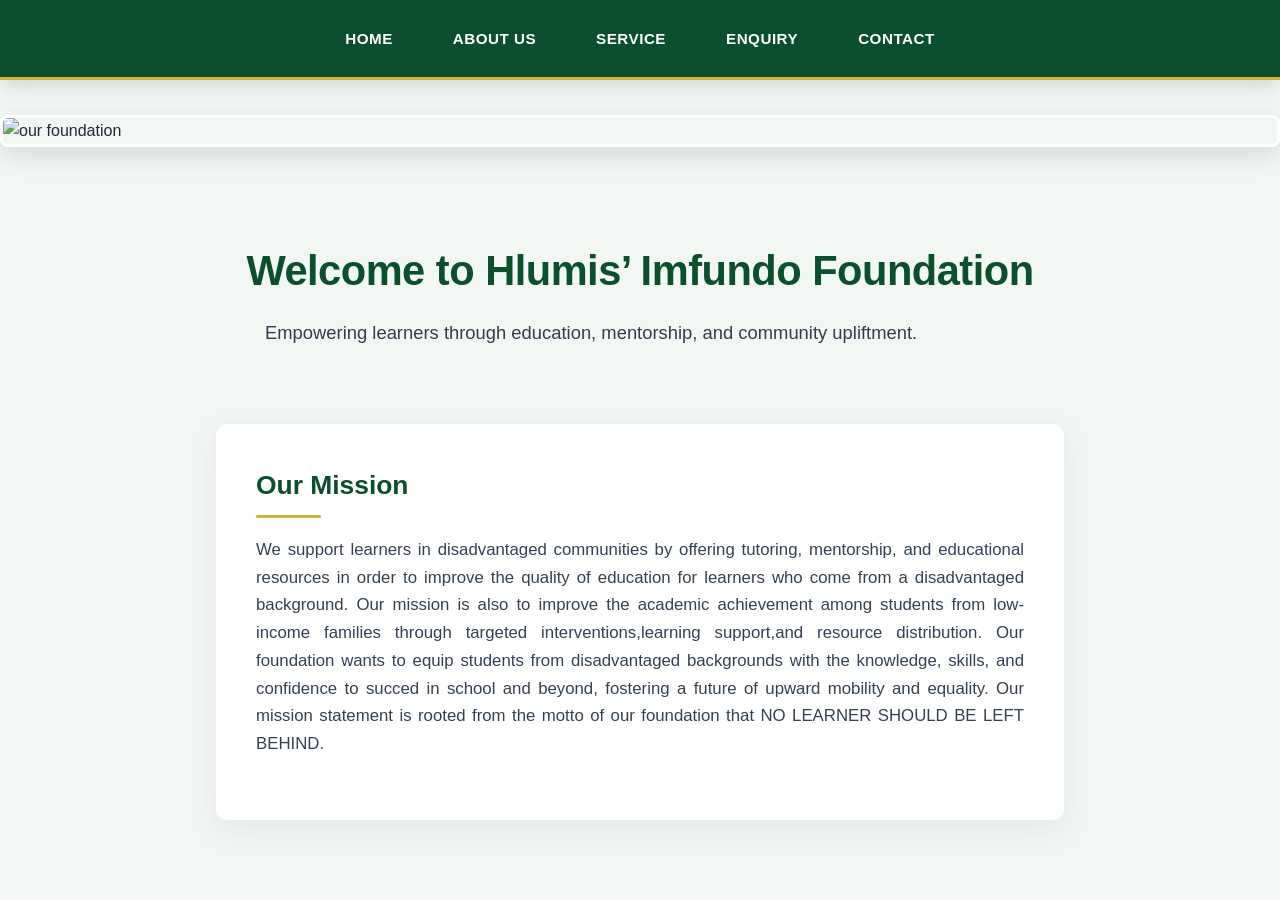
==== index.html @ 6d3a41b8 "Update index.html" ====
<!DOCTYPE html>
<html lang="en">
<link rel="stylesheet" href="CSS/style.css">
    <meta charset="UTF-8">
    <title>Hlumis Foundation</title>
    <link rel="stylesheet" href="CSS/style.css">
</head>
<body>

<nav>
    <a href="index.html">Home</a>
    <a href="about.html">About Us</a>
    <a href="services.html">Service</a>
    <a href="enquiry.html">Enquiry</a>
    <a href="contact.html">Contact</a>
</nav>
<img src="images/image 1.jpg" alt="our foundation">

<header>
    <h1>Welcome to Hlumis’ Imfundo Foundation</h1>
    <p>Empowering learners through education, mentorship, and community upliftment.</p>
</header>

<div class="container">
    <h2>Our Mission</h2>
    <p>We support learners in disadvantaged communities by offering tutoring, mentorship, and educational resources in order to improve the quality of education for learners who come from a disadvantaged background. Our mission is also to improve the academic achievement among students from low-income families through targeted interventions,learning support,and resource distribution. Our foundation wants to equip students from disadvantaged backgrounds with the knowledge, skills, and confidence to succed in school and beyond, fostering a future of upward mobility and equality. Our mission statement is rooted from the motto of our foundation that NO LEARNER SHOULD BE LEFT BEHIND.</p>
</div>

<script src="JavaScript.js"></script>

</body>
</html>
---- CSS/style.css ----
/* ==========================================================================
   1. VARIABLES & PROFESSIONAL PALETTE
   ========================================================================== */
:root {
    --primary-green: #0b4f2c;       /* Deep, rich academic green matching your badge */
    --light-green: #f2f7f4;         /* Premium off-white with a touch of mint mint background */
    --accent-gold: #d4af37;          /* Luxury metallic gold for lines/highlights */
    --hover-gold: #b8972f;           /* Deep gold for hover animations */
    --text-dark: #1e293b;            /* Sharp slate charcoal for crisp text readability */
    --text-light: #ffffff;
    --card-bg: rgba(255, 255, 255, 0.96); /* Solid crisp white with minor transparency */
    --font-main: 'Segoe UI', -apple-system, BlinkMacSystemFont, Roboto, sans-serif;
}

/* ==========================================================================
   2. BODY & THE WATERMARKED BACKGROUND EFFECT
   ========================================================================== */
* {
    margin: 0;
    padding: 0;
    box-sizing: border-box;
}

body {
    font-family: var(--font-main);
    color: var(--text-dark);
    line-height: 1.65;
    background-color: var(--light-green);
    
    /* Professional Background Watermark Setup */
    background-image: linear-gradient(rgba(242, 247, 244, 0.92), rgba(242, 247, 244, 0.92)), 
                      url('../images/image 1.jpg'); /* Assumes your badge image is saved as image 1.jpg */
    background-attachment: fixed;
    background-position: center;
    background-repeat: no-repeat;
    background-size: 45vw; /* Perfectly scaled emblem behind the content layer */
}

/* ==========================================================================
   3. STICKY PROFESSIONAL HEADER & NAVIGATION
   ========================================================================== */
nav {
    background-color: var(--primary-green);
    display: flex;
    justify-content: center;
    align-items: center;
    padding: 18px 0;
    position: sticky;
    top: 0;
    z-index: 1000;
    box-shadow: 0 4px 20px rgba(0, 0, 0, 0.15);
    border-bottom: 3px solid var(--accent-gold);
}

nav a {
    color: var(--text-light);
    text-decoration: none;
    font-weight: 600;
    font-size: 0.95rem;
    letter-spacing: 0.5px;
    text-transform: uppercase;
    padding: 8px 22px;
    margin: 0 8px;
    border-radius: 4px;
    transition: all 0.3s cubic-bezier(0.4, 0, 0.2, 1);
}

nav a:hover {
    color: var(--accent-gold);
    background-color: rgba(255, 255, 255, 0.08);
}

/* ==========================================================================
   4. HERO TITLES
   ========================================================================== */
header {
    text-align: center;
    padding: 55px 20px 45px 20px;
    background: transparent;
}

header h1 {
    color: var(--primary-green);
    font-size: 2.6rem;
    margin-bottom: 12px;
    font-weight: 800;
    letter-spacing: -0.5px;
}

header p {
    color: var(--text-dark);
    font-size: 1.15rem;
    max-width: 750px;
    margin: 0 auto;
    font-weight: 500;
    opacity: 0.9;
}

/* ==========================================================================
   5. CONTENT CARDS (PREMIUM CONTENT LAYER)
   ========================================================================== */
.container {
    max-width: 850px;
    margin: 30px auto;
    padding: 40px;
    background-color: var(--card-bg);
    border-radius: 12px;
    box-shadow: 0 10px 30px rgba(0, 0, 0, 0.06);
    border: 1px solid rgba(11, 79, 44, 0.08);
}

h2 {
    color: var(--primary-green);
    font-size: 1.65rem;
    margin-top: 35px;
    margin-bottom: 18px;
    position: relative;
    padding-bottom: 10px;
    font-weight: 700;
}

h2:first-of-type {
    margin-top: 0;
}

/* Sharp decorative accent line */
h2::after {
    content: '';
    position: absolute;
    left: 0;
    bottom: 0;
    width: 65px;
    height: 3.5px;
    background-color: var(--accent-gold);
    border-radius: 2px;
}

p {
    margin-bottom: 22px;
    font-size: 1.05rem;
    text-align: justify;
    color: #334155;
}

/* ==========================================================================
   6. FLYERS & IMAGES (CLEAN PRESENCE)
   ========================================================================== */
img {
    display: block;
    max-width: 100%;
    height: auto;
    margin: 35px auto;
    border-radius: 8px;
    box-shadow: 0 8px 25px rgba(0, 0, 0, 0.12);
    border: 3px solid #ffffff;
    transition: transform 0.3s ease;
}

img:hover {
    transform: scale(1.01);
}

/* Keeping iframes consistent with media layouts */
iframe {
    width: 100%;
    border-radius: 8px;
    box-shadow: 0 6px 20px rgba(0, 0, 0, 0.08);
    margin: 20px 0;
}

/* ==========================================================================
   7. CLEAN FORMS & CONTACT LAYOUT
   ========================================================================== */
form {
    background: transparent;
    padding: 10px 0 0 0;
}

label {
    display: block;
    font-weight: 600;
    margin-bottom: 8px;
    font-size: 0.9rem;
    text-transform: uppercase;
    letter-spacing: 0.5px;
    color: var(--primary-green);
}

input[type="text"],
input[type="email"],
select,
textarea {
    width: 100%;
    padding: 14px;
    margin-bottom: 24px;
    border: 1.5px solid #e2e8f0;
    border-radius: 6px;
    font-family: var(--font-main);
    font-size: 1rem;
    background-color: #ffffff;
    transition: all 0.3s ease;
}

input:focus,
select:focus,
textarea:focus {
    outline: none;
    border-color: var(--primary-green);
    box-shadow: 0 0 0 4px rgba(11, 79, 44, 0.1);
}

button[type="submit"] {
    background-color: var(--primary-green);
    color: var(--text-light);
    font-weight: 600;
    letter-spacing: 1px;
    text-transform: uppercase;
    border: 1px solid var(--primary-green);
    padding: 15px 30px;
    font-size: 0.95rem;
    border-radius: 6px;
    cursor: pointer;
    transition: all 0.3s ease;
    width: 100%;
    box-shadow: 0 4px 12px rgba(11, 79, 44, 0.15);
}

button[type="submit"]:hover {
    background-color: var(--accent-gold);
    border-color: var(--accent-gold);
    color: var(--text-dark);
    box-shadow: 0 4px 15px rgba(212, 175, 55, 0.3);
}

/* ==========================================================================
   8. FOOTER DEFINITION
   ========================================================================== */
footer {
    background-color: var(--primary-green);
    color: var(--text-light);
    text-align: center;
    padding: 25px 20px;
    margin-top: 80px;
    font-size: 0.9rem;
    font-weight: 500;
    letter-spacing: 0.5px;
    border-top: 4.5px solid var(--accent-gold);
}

footer p {
    margin-bottom: 0;
    text-align: center;
    color: var(--text-light);
}
---- CSS/style.css ----
/* ==========================================================================
   1. VARIABLES & PROFESSIONAL PALETTE
   ========================================================================== */
:root {
    --primary-green: #0b4f2c;       /* Deep, rich academic green matching your badge */
    --light-green: #f2f7f4;         /* Premium off-white with a touch of mint mint background */
    --accent-gold: #d4af37;          /* Luxury metallic gold for lines/highlights */
    --hover-gold: #b8972f;           /* Deep gold for hover animations */
    --text-dark: #1e293b;            /* Sharp slate charcoal for crisp text readability */
    --text-light: #ffffff;
    --card-bg: rgba(255, 255, 255, 0.96); /* Solid crisp white with minor transparency */
    --font-main: 'Segoe UI', -apple-system, BlinkMacSystemFont, Roboto, sans-serif;
}

/* ==========================================================================
   2. BODY & THE WATERMARKED BACKGROUND EFFECT
   ========================================================================== */
* {
    margin: 0;
    padding: 0;
    box-sizing: border-box;
}

body {
    font-family: var(--font-main);
    color: var(--text-dark);
    line-height: 1.65;
    background-color: var(--light-green);
    
    /* Professional Background Watermark Setup */
    background-image: linear-gradient(rgba(242, 247, 244, 0.92), rgba(242, 247, 244, 0.92)), 
                      url('../images/image 1.jpg'); /* Assumes your badge image is saved as image 1.jpg */
    background-attachment: fixed;
    background-position: center;
    background-repeat: no-repeat;
    background-size: 45vw; /* Perfectly scaled emblem behind the content layer */
}

/* ==========================================================================
   3. STICKY PROFESSIONAL HEADER & NAVIGATION
   ========================================================================== */
nav {
    background-color: var(--primary-green);
    display: flex;
    justify-content: center;
    align-items: center;
    padding: 18px 0;
    position: sticky;
    top: 0;
    z-index: 1000;
    box-shadow: 0 4px 20px rgba(0, 0, 0, 0.15);
    border-bottom: 3px solid var(--accent-gold);
}

nav a {
    color: var(--text-light);
    text-decoration: none;
    font-weight: 600;
    font-size: 0.95rem;
    letter-spacing: 0.5px;
    text-transform: uppercase;
    padding: 8px 22px;
    margin: 0 8px;
    border-radius: 4px;
    transition: all 0.3s cubic-bezier(0.4, 0, 0.2, 1);
}

nav a:hover {
    color: var(--accent-gold);
    background-color: rgba(255, 255, 255, 0.08);
}

/* ==========================================================================
   4. HERO TITLES
   ========================================================================== */
header {
    text-align: center;
    padding: 55px 20px 45px 20px;
    background: transparent;
}

header h1 {
    color: var(--primary-green);
    font-size: 2.6rem;
    margin-bottom: 12px;
    font-weight: 800;
    letter-spacing: -0.5px;
}

header p {
    color: var(--text-dark);
    font-size: 1.15rem;
    max-width: 750px;
    margin: 0 auto;
    font-weight: 500;
    opacity: 0.9;
}

/* ==========================================================================
   5. CONTENT CARDS (PREMIUM CONTENT LAYER)
   ========================================================================== */
.container {
    max-width: 850px;
    margin: 30px auto;
    padding: 40px;
    background-color: var(--card-bg);
    border-radius: 12px;
    box-shadow: 0 10px 30px rgba(0, 0, 0, 0.06);
    border: 1px solid rgba(11, 79, 44, 0.08);
}

h2 {
    color: var(--primary-green);
    font-size: 1.65rem;
    margin-top: 35px;
    margin-bottom: 18px;
    position: relative;
    padding-bottom: 10px;
    font-weight: 700;
}

h2:first-of-type {
    margin-top: 0;
}

/* Sharp decorative accent line */
h2::after {
    content: '';
    position: absolute;
    left: 0;
    bottom: 0;
    width: 65px;
    height: 3.5px;
    background-color: var(--accent-gold);
    border-radius: 2px;
}

p {
    margin-bottom: 22px;
    font-size: 1.05rem;
    text-align: justify;
    color: #334155;
}

/* ==========================================================================
   6. FLYERS & IMAGES (CLEAN PRESENCE)
   ========================================================================== */
img {
    display: block;
    max-width: 100%;
    height: auto;
    margin: 35px auto;
    border-radius: 8px;
    box-shadow: 0 8px 25px rgba(0, 0, 0, 0.12);
    border: 3px solid #ffffff;
    transition: transform 0.3s ease;
}

img:hover {
    transform: scale(1.01);
}

/* Keeping iframes consistent with media layouts */
iframe {
    width: 100%;
    border-radius: 8px;
    box-shadow: 0 6px 20px rgba(0, 0, 0, 0.08);
    margin: 20px 0;
}

/* ==========================================================================
   7. CLEAN FORMS & CONTACT LAYOUT
   ========================================================================== */
form {
    background: transparent;
    padding: 10px 0 0 0;
}

label {
    display: block;
    font-weight: 600;
    margin-bottom: 8px;
    font-size: 0.9rem;
    text-transform: uppercase;
    letter-spacing: 0.5px;
    color: var(--primary-green);
}

input[type="text"],
input[type="email"],
select,
textarea {
    width: 100%;
    padding: 14px;
    margin-bottom: 24px;
    border: 1.5px solid #e2e8f0;
    border-radius: 6px;
    font-family: var(--font-main);
    font-size: 1rem;
    background-color: #ffffff;
    transition: all 0.3s ease;
}

input:focus,
select:focus,
textarea:focus {
    outline: none;
    border-color: var(--primary-green);
    box-shadow: 0 0 0 4px rgba(11, 79, 44, 0.1);
}

button[type="submit"] {
    background-color: var(--primary-green);
    color: var(--text-light);
    font-weight: 600;
    letter-spacing: 1px;
    text-transform: uppercase;
    border: 1px solid var(--primary-green);
    padding: 15px 30px;
    font-size: 0.95rem;
    border-radius: 6px;
    cursor: pointer;
    transition: all 0.3s ease;
    width: 100%;
    box-shadow: 0 4px 12px rgba(11, 79, 44, 0.15);
}

button[type="submit"]:hover {
    background-color: var(--accent-gold);
    border-color: var(--accent-gold);
    color: var(--text-dark);
    box-shadow: 0 4px 15px rgba(212, 175, 55, 0.3);
}

/* ==========================================================================
   8. FOOTER DEFINITION
   ========================================================================== */
footer {
    background-color: var(--primary-green);
    color: var(--text-light);
    text-align: center;
    padding: 25px 20px;
    margin-top: 80px;
    font-size: 0.9rem;
    font-weight: 500;
    letter-spacing: 0.5px;
    border-top: 4.5px solid var(--accent-gold);
}

footer p {
    margin-bottom: 0;
    text-align: center;
    color: var(--text-light);
}
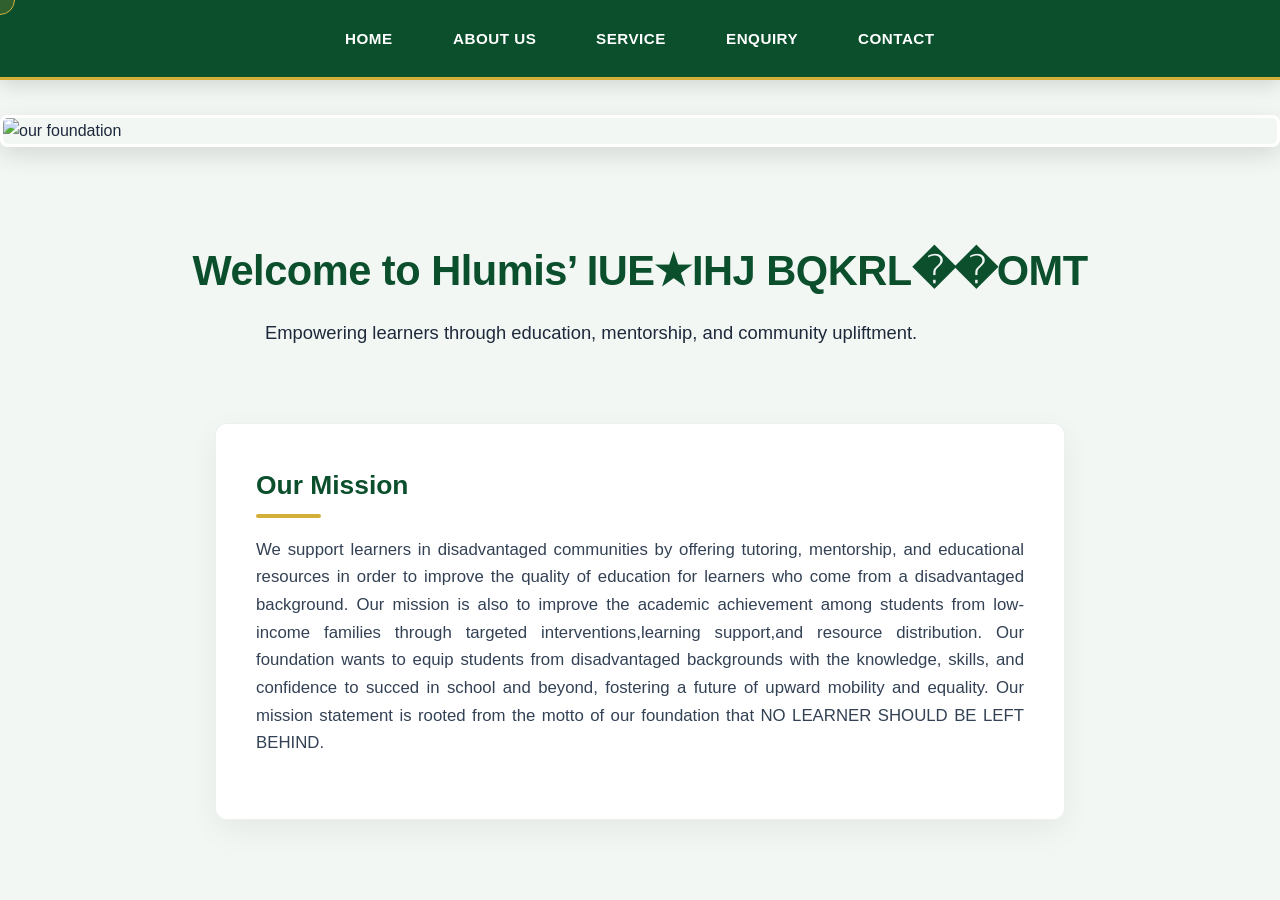
==== commit f72e9c5d: "Update index.html" ====
--- a/index.html
+++ b/index.html
@@ -14,7 +14,7 @@
     <a href="enquiry.html">Enquiry</a>
     <a href="contact.html">Contact</a>
 </nav>
-<img src="images/image 1.jpg" alt="our foundation">
+<img src="images/image1.jpg" alt="our foundation">
 
 <header>
     <h1>Welcome to Hlumis’ Imfundo Foundation</h1>
@@ -26,7 +26,7 @@
     <p>We support learners in disadvantaged communities by offering tutoring, mentorship, and educational resources in order to improve the quality of education for learners who come from a disadvantaged background. Our mission is also to improve the academic achievement among students from low-income families through targeted interventions,learning support,and resource distribution. Our foundation wants to equip students from disadvantaged backgrounds with the knowledge, skills, and confidence to succed in school and beyond, fostering a future of upward mobility and equality. Our mission statement is rooted from the motto of our foundation that NO LEARNER SHOULD BE LEFT BEHIND.</p>
 </div>
 
-<script src="JavaScript.js"></script>
+<script src="JAVASCRIPT/JavaScript.js"></script>
 
 </body>
 </html>
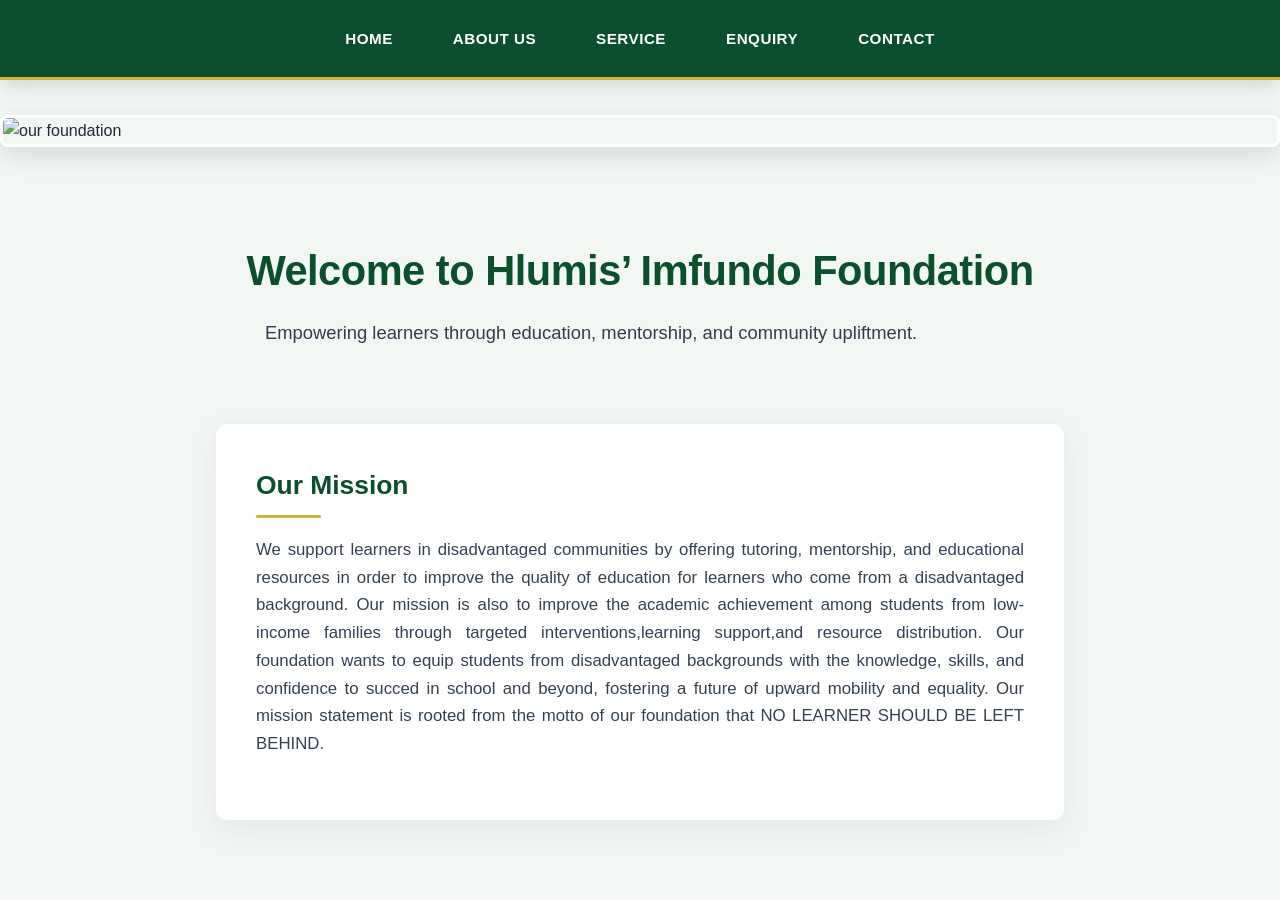
==== commit 6adf47b8: "Fix script source path in index.html" ====
--- a/index.html
+++ b/index.html
@@ -26,7 +26,7 @@
     <p>We support learners in disadvantaged communities by offering tutoring, mentorship, and educational resources in order to improve the quality of education for learners who come from a disadvantaged background. Our mission is also to improve the academic achievement among students from low-income families through targeted interventions,learning support,and resource distribution. Our foundation wants to equip students from disadvantaged backgrounds with the knowledge, skills, and confidence to succed in school and beyond, fostering a future of upward mobility and equality. Our mission statement is rooted from the motto of our foundation that NO LEARNER SHOULD BE LEFT BEHIND.</p>
 </div>
 
-<script src="JAVASCRIPT/JavaScript.js"></script>
+<script src="JavaScript.js"></script>
 
 </body>
 </html>
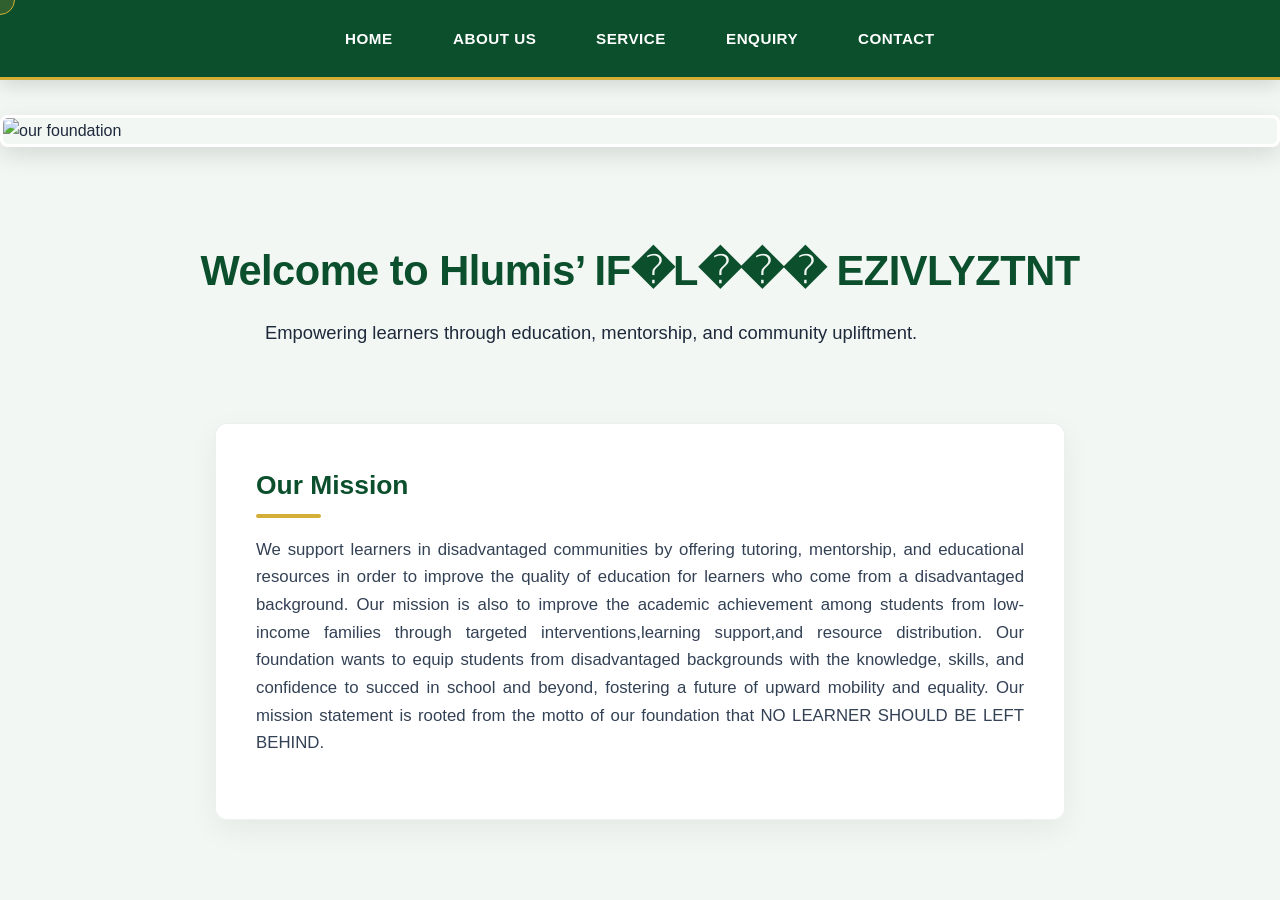
==== commit 9394e008: "Update index.html" ====
--- a/index.html
+++ b/index.html
@@ -26,7 +26,7 @@
     <p>We support learners in disadvantaged communities by offering tutoring, mentorship, and educational resources in order to improve the quality of education for learners who come from a disadvantaged background. Our mission is also to improve the academic achievement among students from low-income families through targeted interventions,learning support,and resource distribution. Our foundation wants to equip students from disadvantaged backgrounds with the knowledge, skills, and confidence to succed in school and beyond, fostering a future of upward mobility and equality. Our mission statement is rooted from the motto of our foundation that NO LEARNER SHOULD BE LEFT BEHIND.</p>
 </div>
 
-<script src="JavaScript.js"></script>
+<script src="JAVASCRIPT/JavaScript.js"></script>
 
 </body>
 </html>
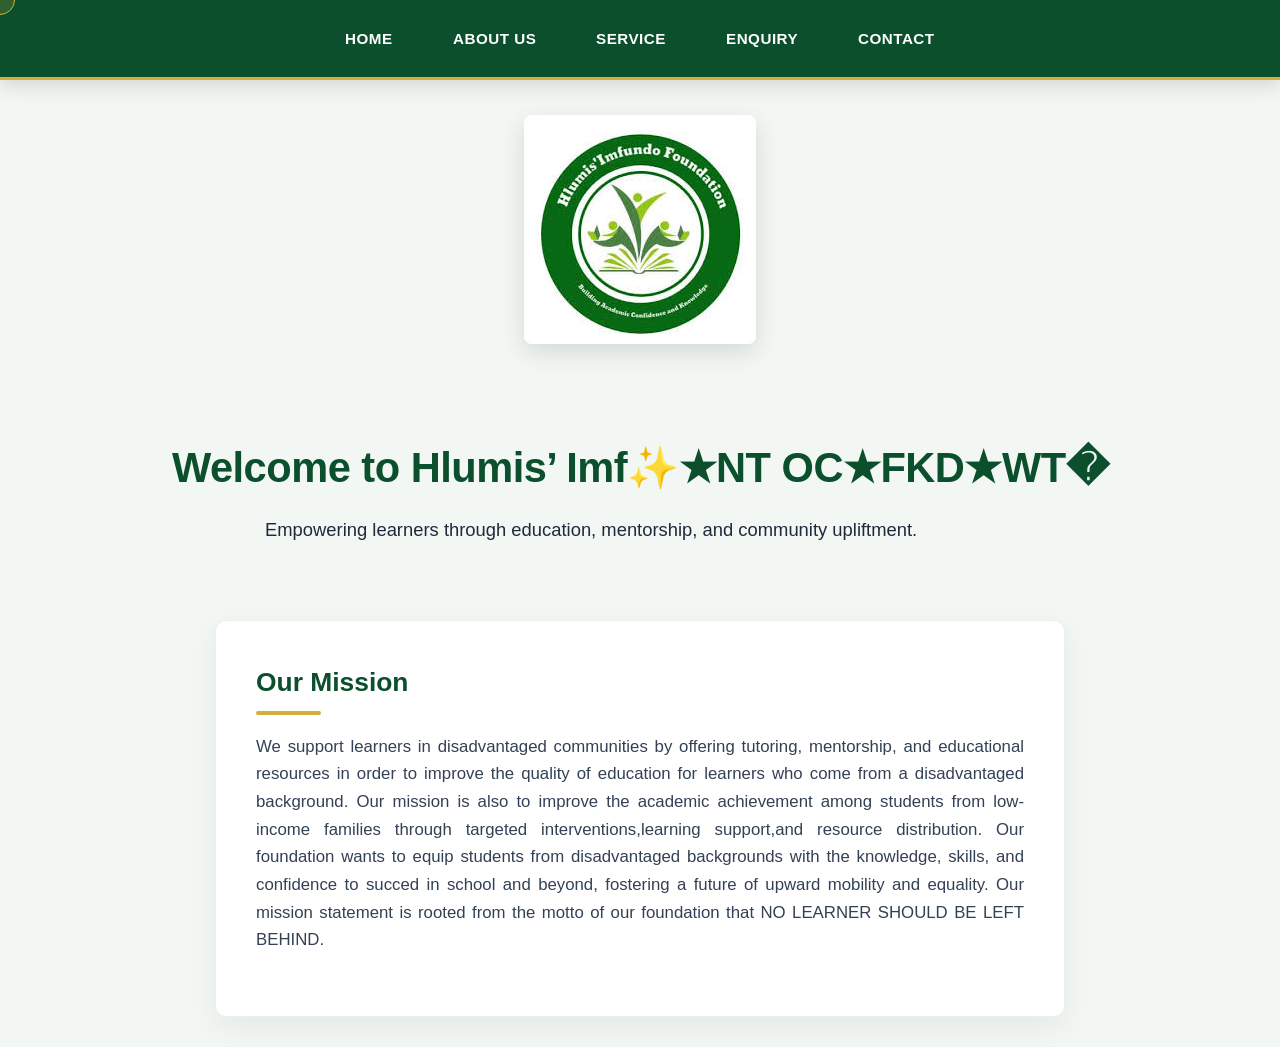
==== commit 7e3c63cb: "Update index.html" ====
--- a/index.html
+++ b/index.html
@@ -14,7 +14,7 @@
     <a href="enquiry.html">Enquiry</a>
     <a href="contact.html">Contact</a>
 </nav>
-<img src="images/image1.jpg" alt="our foundation">
+<img src="IMAGES/image 1.jpg" alt="our foundation">
 
 <header>
     <h1>Welcome to Hlumis’ Imfundo Foundation</h1>
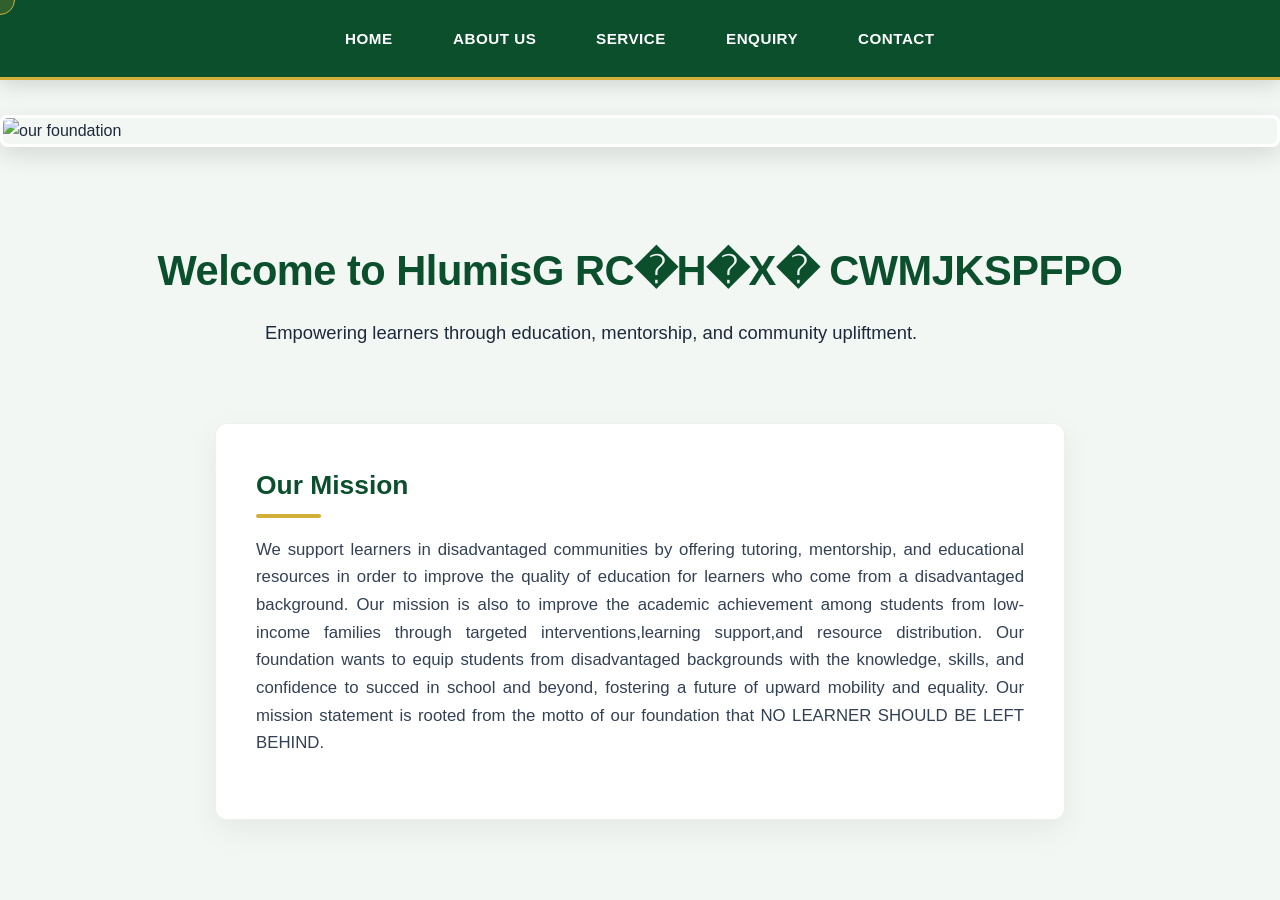
==== commit 8d6a887e: "Update index.html" ====
--- a/index.html
+++ b/index.html
@@ -14,7 +14,7 @@
     <a href="enquiry.html">Enquiry</a>
     <a href="contact.html">Contact</a>
 </nav>
-<img src="IMAGES/image 1.jpg" alt="our foundation">
+<img src="IMAGES/image1.jpg" alt="our foundation">
 
 <header>
     <h1>Welcome to Hlumis’ Imfundo Foundation</h1>
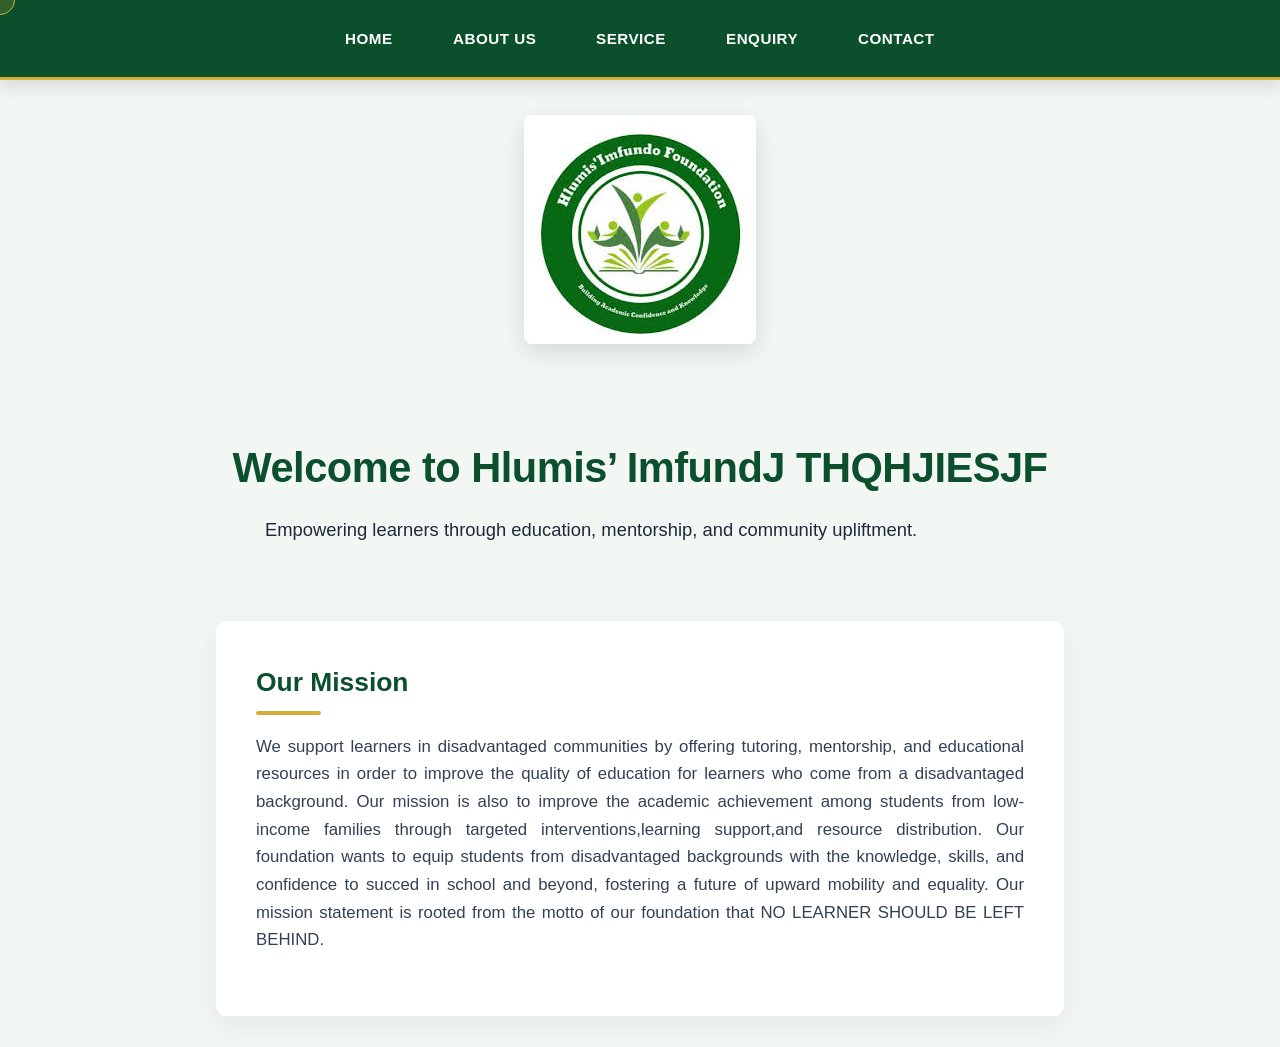
==== commit 3b7ee386: "Update index.html" ====
--- a/index.html
+++ b/index.html
@@ -14,7 +14,7 @@
     <a href="enquiry.html">Enquiry</a>
     <a href="contact.html">Contact</a>
 </nav>
-<img src="IMAGES/image1.jpg" alt="our foundation">
+<img src="IMAGES/image 1.jpg" alt="our foundation">
 
 <header>
     <h1>Welcome to Hlumis’ Imfundo Foundation</h1>
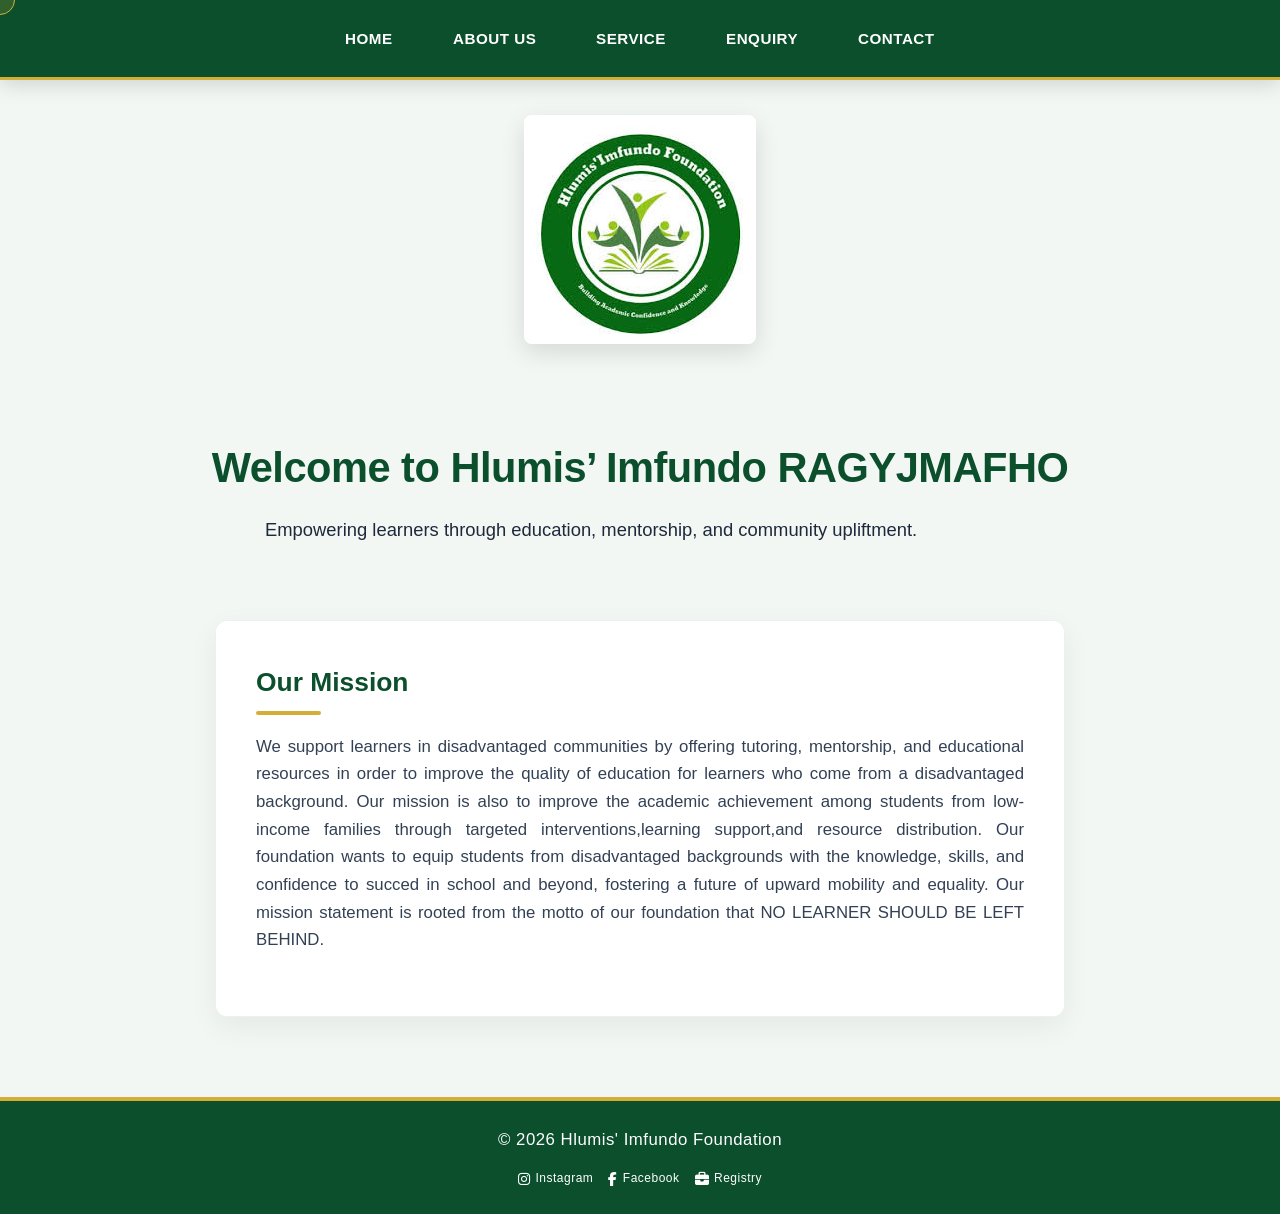
==== commit d3f1b170: "Update index.html" ====
--- a/index.html
+++ b/index.html
@@ -1,9 +1,11 @@
 <!DOCTYPE html>
 <html lang="en">
-<link rel="stylesheet" href="CSS/style.css">
+<head>
     <meta charset="UTF-8">
     <title>Hlumis Foundation</title>
     <link rel="stylesheet" href="CSS/style.css">
+    
+    <link rel="stylesheet" href="https://cdnjs.cloudflare.com/ajax/libs/font-awesome/6.4.0/css/all.min.css">
 </head>
 <body>
 
@@ -25,6 +27,33 @@
     <h2>Our Mission</h2>
     <p>We support learners in disadvantaged communities by offering tutoring, mentorship, and educational resources in order to improve the quality of education for learners who come from a disadvantaged background. Our mission is also to improve the academic achievement among students from low-income families through targeted interventions,learning support,and resource distribution. Our foundation wants to equip students from disadvantaged backgrounds with the knowledge, skills, and confidence to succed in school and beyond, fostering a future of upward mobility and equality. Our mission statement is rooted from the motto of our foundation that NO LEARNER SHOULD BE LEFT BEHIND.</p>
 </div>
+<div id="imageLightboxModal" style="display: none; position: fixed; inset: 0; background: rgba(11, 79, 44, 0.92); backdrop-filter: blur(20px); -webkit-backdrop-filter: blur(20px); z-index: 99999; justify-content: center; align-items: center; opacity: 0; transition: opacity 0.4s cubic-bezier(0.16, 1, 0.3, 1);">
+    
+    <span id="closeLightbox" style="position: absolute; top: 30px; right: 40px; color: rgba(255, 255, 255, 0.8); font-size: 45px; font-family: Arial, sans-serif; font-weight: 300; cursor: pointer; transition: color 0.3s ease; user-select: none;">&times;</span>
+    
+    <img id="enlargedLightboxImage" style="max-width: 85%; max-height: 80vh; object-fit: contain; border: 3px solid var(--accent-gold, #d6af37); border-radius: 16px; box-shadow: 0 40px 100px rgba(0, 0, 0, 0.6); transform: scale(0.92); transition: transform 0.4s cubic-bezier(0.34, 1.56, 0.64, 1);" src="" alt="Enlarged Institutional View">
+    
+</div>
+
+<footer>
+    <p>© 2026 Hlumis' Imfundo Foundation</p>
+    <div style="margin-top: 15px; display: flex; justify-content: center; gap: 15px;">
+        <a href="https://www.instagram.com/hlumisi_imfundo_official/" target="_blank" rel="noopener noreferrer" style="text-decoration: none; color: inherit; display: inline-flex; align-items: center; gap: 5px;">
+            <i class="fab fa-instagram" style="font-size: 14px;"></i>
+            <small>Instagram</small>
+        </a>
+        
+        <a href="https://www.facebook.com/p/HlumisImfundo-Academy-100064421240749/" target="_blank" rel="noopener noreferrer" style="text-decoration: none; color: inherit; display: inline-flex; align-items: center; gap: 5px;">
+            <i class="fab fa-facebook-f" style="font-size: 14px;"></i>
+            <small>Facebook</small>
+        </a>
+        
+        <a href="https://b2bhint.com/en/company/za/hlumisimfundo-foundation--K2021457252" target="_blank" rel="noopener noreferrer" style="text-decoration: none; color: inherit; display: inline-flex; align-items: center; gap: 5px;">
+            <i class="fas fa-briefcase" style="font-size: 14px;"></i>
+            <small>Registry</small>
+        </a>
+    </div>
+</footer>
 
 <script src="JAVASCRIPT/JavaScript.js"></script>
 
